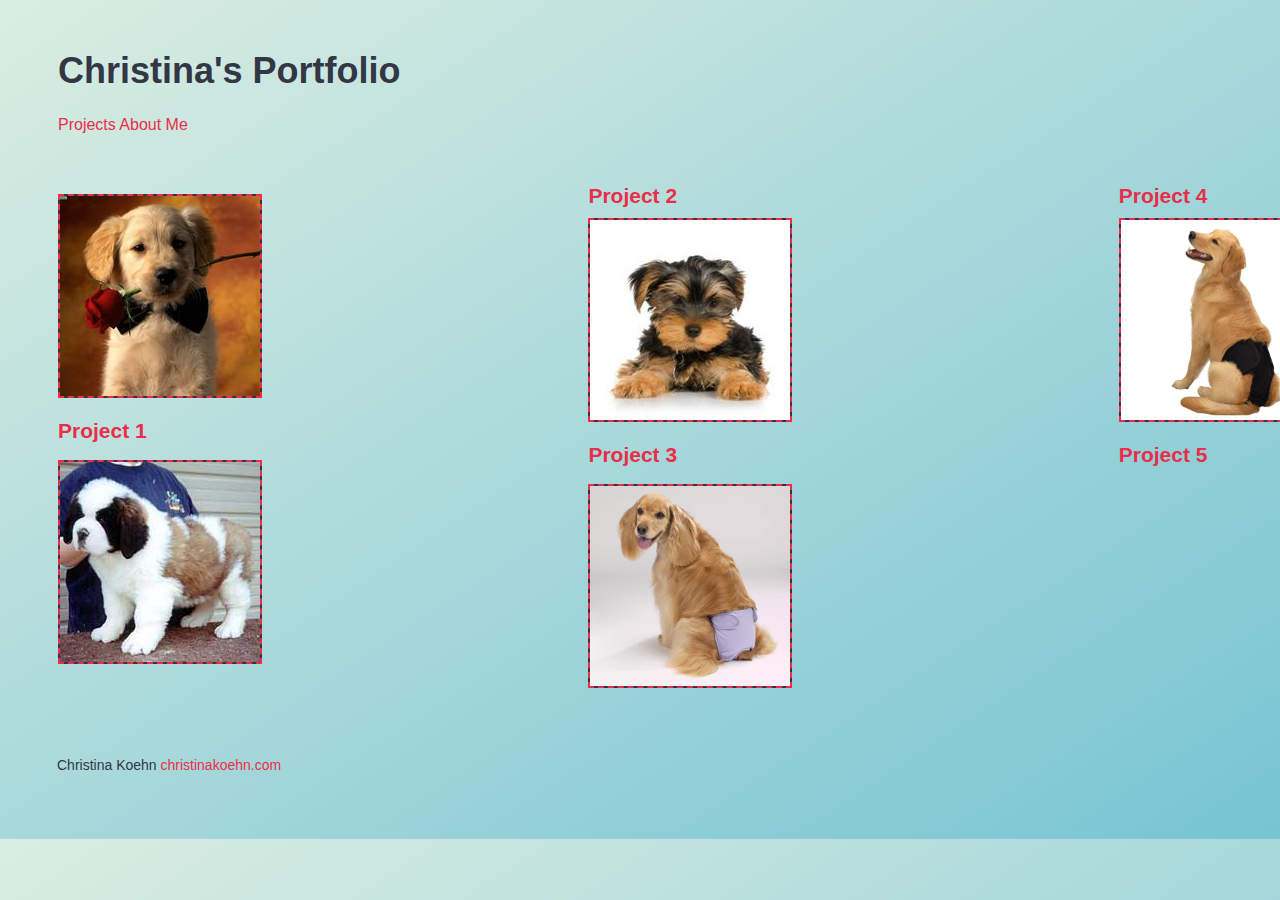
==== index.html @ ab4da5d8 "changing doc name" ====
<!DOCTYPE html>
<html>
<head>
  <meta charset="utf-8"/>
  <title>Christina's Portfolio</title> 
  
  <!--  <link rel="stylesheet" href="stylesheet.css"> -->
  <link rel="stylesheet" href="styles/first-stylesheet.css">
  
</head>
<body>
  
  <header>
    <!-- site name, main nav-->
    <h1>Christina's Portfolio</h1>
    <nav>
      <a href="index.html">Projects</a>
      <a href="about-me.html">About Me</a>
    </nav>
  </header>
  
  
  <article>
    <!--projects and images -->
    
    <ul>
    
      <li><img src="images/image1.png" alt="puppy with rose">
      <h2><a href="#">Project 1</a></h2></li>
      
      <li><img src="images/image2.jpg" alt="Saint Bernard puppy">  
      <h2><a href="#">Project 2</a></h2></li>
      
      <li><img src="images/image3.jpg" alt="Cute puppy"> 
      <h2><a href="#">Project 3</a></h2></li>
      
      <li><img src="images/image4.png" alt="Puppy with diaper">
      <h2><a href="#">Project 4</a></h2></li>

      <li><img src="images/image5.png" alt="Golden retriver with diaper">
      <h2><a href="#">Project 5</a></h2></li>
  
      
    </ul>
      
    
  </article>
  
  
  <footer>
    <!--contact info -->
    <p>Christina Koehn <a href="#">christinakoehn.com</a></p>
  </footer>
  
  
</body>
</html>
---- styles/first-stylesheet.css ----
body {background-color: #DAEDE2;} 

body {grad:
  background: -webkit-linear-gradient(left top, #DAEDE2 , #77C4D3); 
  background: -o-linear-gradient(bottom right, #DAEDE2, #77C4D3); 
  background: -moz-linear-gradient(bottom right, #DAEDE2, #77C4D3); 
  background: linear-gradient(to bottom right, #DAEDE2 , #77C4D3);
}

aside {grad:
  background: -webkit-linear-gradient(left top, #DAEDE2 , #77C4D3); 
  background: -o-linear-gradient(bottom right, #DAEDE2, #77C4D3); 
  background: -moz-linear-gradient(bottom right, #DAEDE2, #77C4D3); 
  background: linear-gradient(to bottom right, #DAEDE2 , #77C4D3);
}


p {padding: 3.5em;}


p {
    text-align: justify;
}


img:hover {opacity: 0.5;}

img {border: 2px dashed #EA2E49;
     background: #333745;}


header {
    font-family: "Helvetica", sans-serif;
    color: #333745;
    margin: 50px;  
}



h1 {
    font-family: "Helvetica", sans-serif;
    font-size: 36px;
    color: 333745;
}


p {
  width: 400px; 
  font-family: "Helvetica", sans-serif;
  font-size: 14px;
  line-height: 140%;
  color: #333745;
}


aside {
  position: absolute;
  top: 400px;
  right: 0px;
  float: right;
  top: 20px;
  margin: 50px;
  background-color: #DAEDE2;
  border: 1px solid #333745;
  width: 30em;
  padding: 1em;
}


ul {
  list-style: none;
  font-family: "Helvetica", sans-serif;
}


ul {-webkit-column-count: 3; /* Chrome, Safari, Opera */
    -moz-column-count: 3; /* Firefox */
    column-count: 3;
}
  
ul {-webkit-column-gap: 30%; /* Chrome, Safari, Opera */
    -moz-column-gap: 30%; /* Firefox */
    column-gap: 30%;
}
  

a:link {
    color: #EA2E49;
    text-decoration: none;
}

a:visited {
    color: #EA2E49;
    text-decoration: none;
    text-decoration: underline;
}

a:hover {
    color: #333745;
    text-decoration: none;
}

  
li {
    font-family: "Helvetica", sans-serif;
    font-size: 14px;
    list-style-type: none;
    margin: 10px;
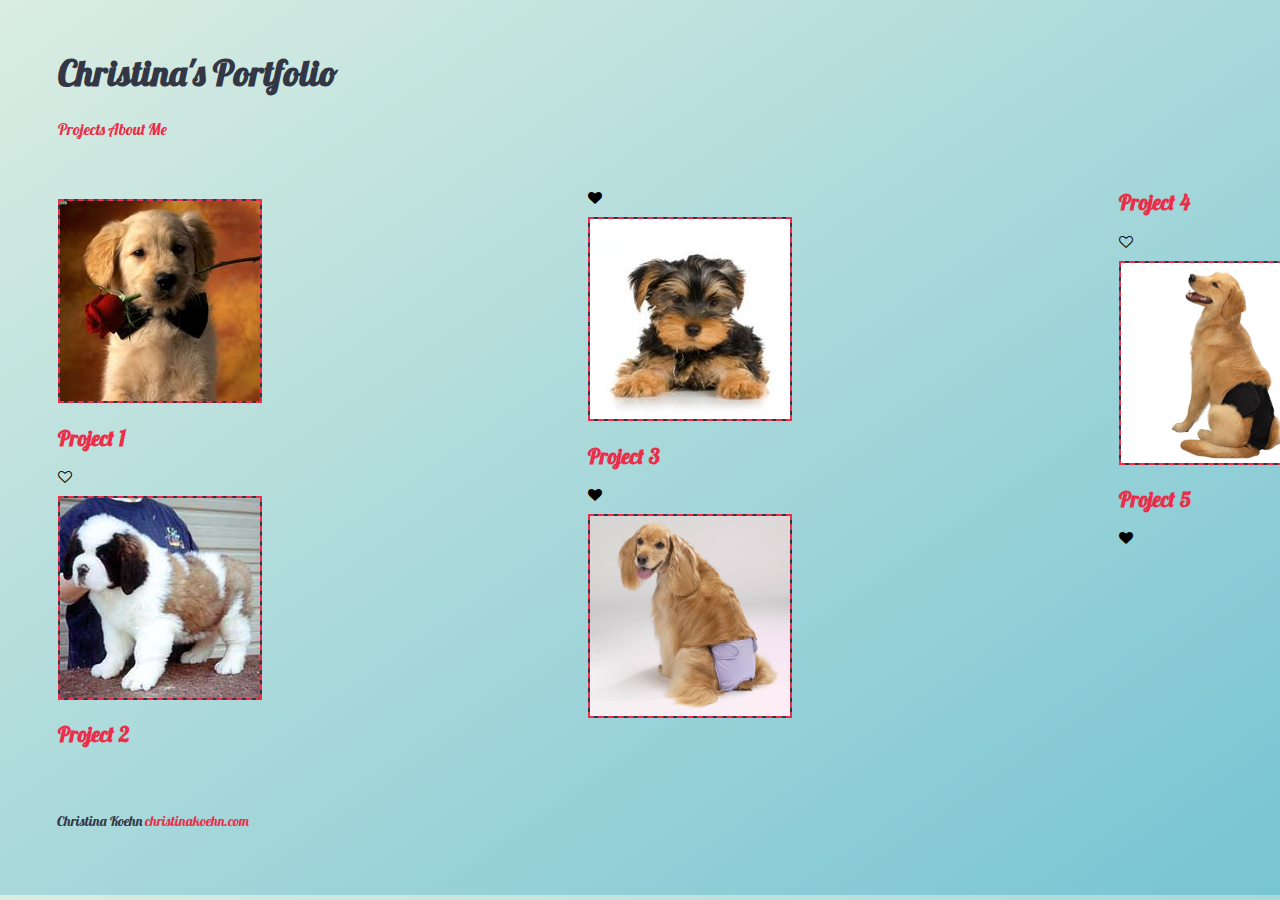
==== commit 027461d0: "font and icon update" ====
--- a/index.html
+++ b/index.html
@@ -3,6 +3,10 @@
 <head>
   <meta charset="utf-8"/>
   <title>Christina's Portfolio</title> 
+  
+    <link href="http://maxcdn.bootstrapcdn.com/font-awesome/4.2.0/css/font-awesome.min.css" rel="stylesheet">
+  
+<link href='http://fonts.googleapis.com/css?family=Lobster' rel='stylesheet' type='text/css'>
   
   <!--  <link rel="stylesheet" href="stylesheet.css"> -->
   <link rel="stylesheet" href="styles/first-stylesheet.css">
@@ -26,19 +30,19 @@
     <ul>
     
       <li><img src="images/image1.png" alt="puppy with rose">
-      <h2><a href="#">Project 1</a></h2></li>
+      <h2><a href="#">Project 1</a></h2><i class="fa fa-heart-o"></i></li>
       
       <li><img src="images/image2.jpg" alt="Saint Bernard puppy">  
-      <h2><a href="#">Project 2</a></h2></li>
+      <h2><a href="#">Project 2</a></h2><i class="fa fa-heart"></i></li>
       
       <li><img src="images/image3.jpg" alt="Cute puppy"> 
-      <h2><a href="#">Project 3</a></h2></li>
+      <h2><a href="#">Project 3</a></h2><i class="fa fa-heart"></i></li>
       
       <li><img src="images/image4.png" alt="Puppy with diaper">
-      <h2><a href="#">Project 4</a></h2></li>
+      <h2><a href="#">Project 4</a></h2><i class="fa fa-heart-o"></i></li>
 
       <li><img src="images/image5.png" alt="Golden retriver with diaper">
-      <h2><a href="#">Project 5</a></h2></li>
+      <h2><a href="#">Project 5</a></h2><i class="fa fa-heart"></i></li>
   
       
     </ul>
--- a/styles/first-stylesheet.css
+++ b/styles/first-stylesheet.css
@@ -30,7 +30,7 @@
 
 
 header {
-    font-family: "Helvetica", sans-serif;
+    font-family: 'Lobster', cursive;
     color: #333745;
     margin: 50px;  
 }
@@ -38,7 +38,7 @@
 
 
 h1 {
-    font-family: "Helvetica", sans-serif;
+    font-family: 'Lobster', cursive;
     font-size: 36px;
     color: 333745;
 }
@@ -46,7 +46,7 @@
 
 p {
   width: 400px; 
-  font-family: "Helvetica", sans-serif;
+  font-family: 'Lobster', cursive;
   font-size: 14px;
   line-height: 140%;
   color: #333745;
@@ -69,7 +69,7 @@
 
 ul {
   list-style: none;
-  font-family: "Helvetica", sans-serif;
+  font-family: 'Lobster', cursive;
 }
 
 
@@ -102,7 +102,7 @@
 
   
 li {
-    font-family: "Helvetica", sans-serif;
+    font-family: 'Lobster', cursive;
     font-size: 14px;
     list-style-type: none;
     margin: 10px; 
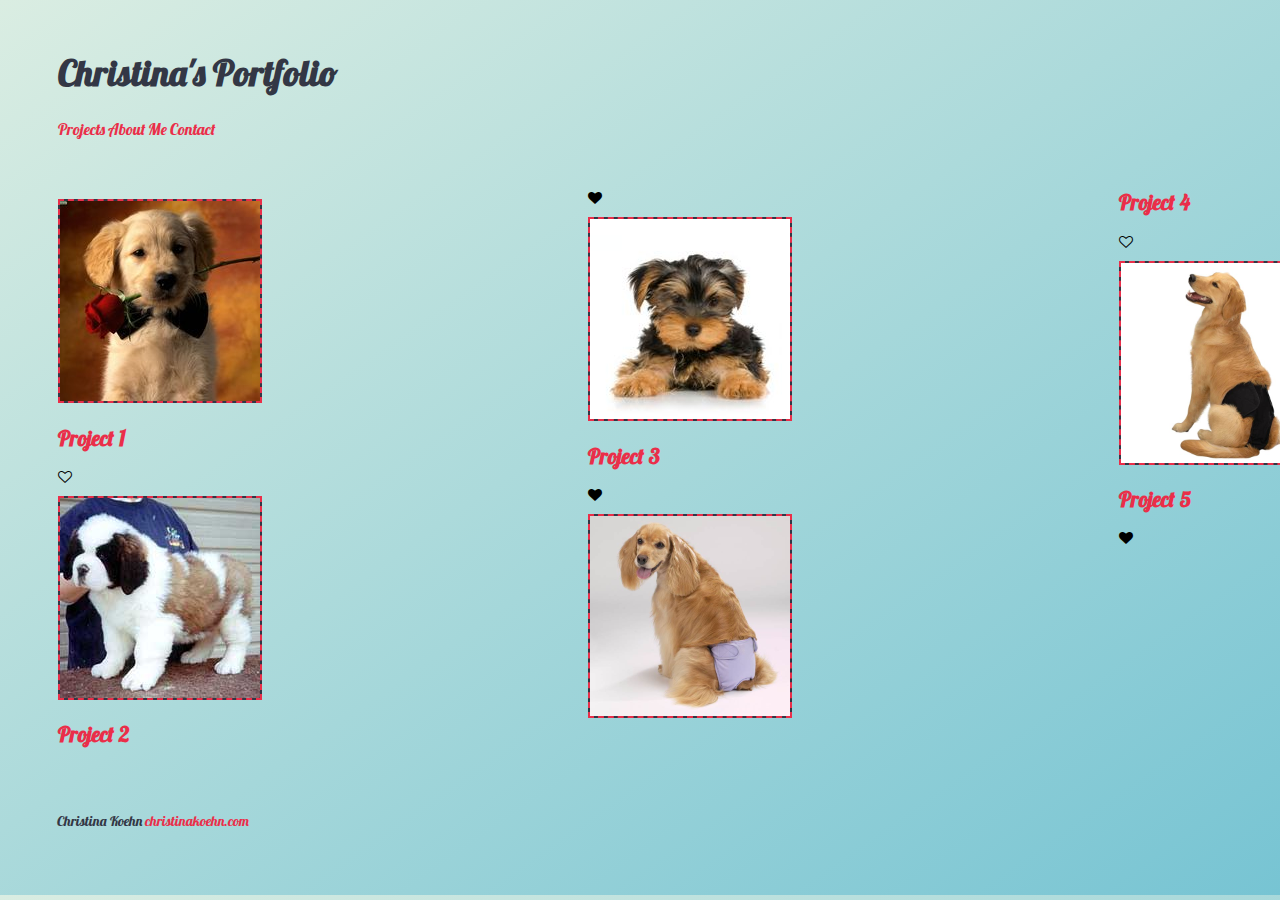
==== commit 3d8be443: "contact page" ====
--- a/index.html
+++ b/index.html
@@ -7,9 +7,10 @@
     <link href="http://maxcdn.bootstrapcdn.com/font-awesome/4.2.0/css/font-awesome.min.css" rel="stylesheet">
   
 <link href='http://fonts.googleapis.com/css?family=Lobster' rel='stylesheet' type='text/css'>
-  
+
   <!--  <link rel="stylesheet" href="stylesheet.css"> -->
   <link rel="stylesheet" href="styles/first-stylesheet.css">
+  
   
 </head>
 <body>
@@ -20,6 +21,7 @@
     <nav>
       <a href="index.html">Projects</a>
       <a href="about-me.html">About Me</a>
+      <a href="contact.html">Contact</a>
     </nav>
   </header>
   
